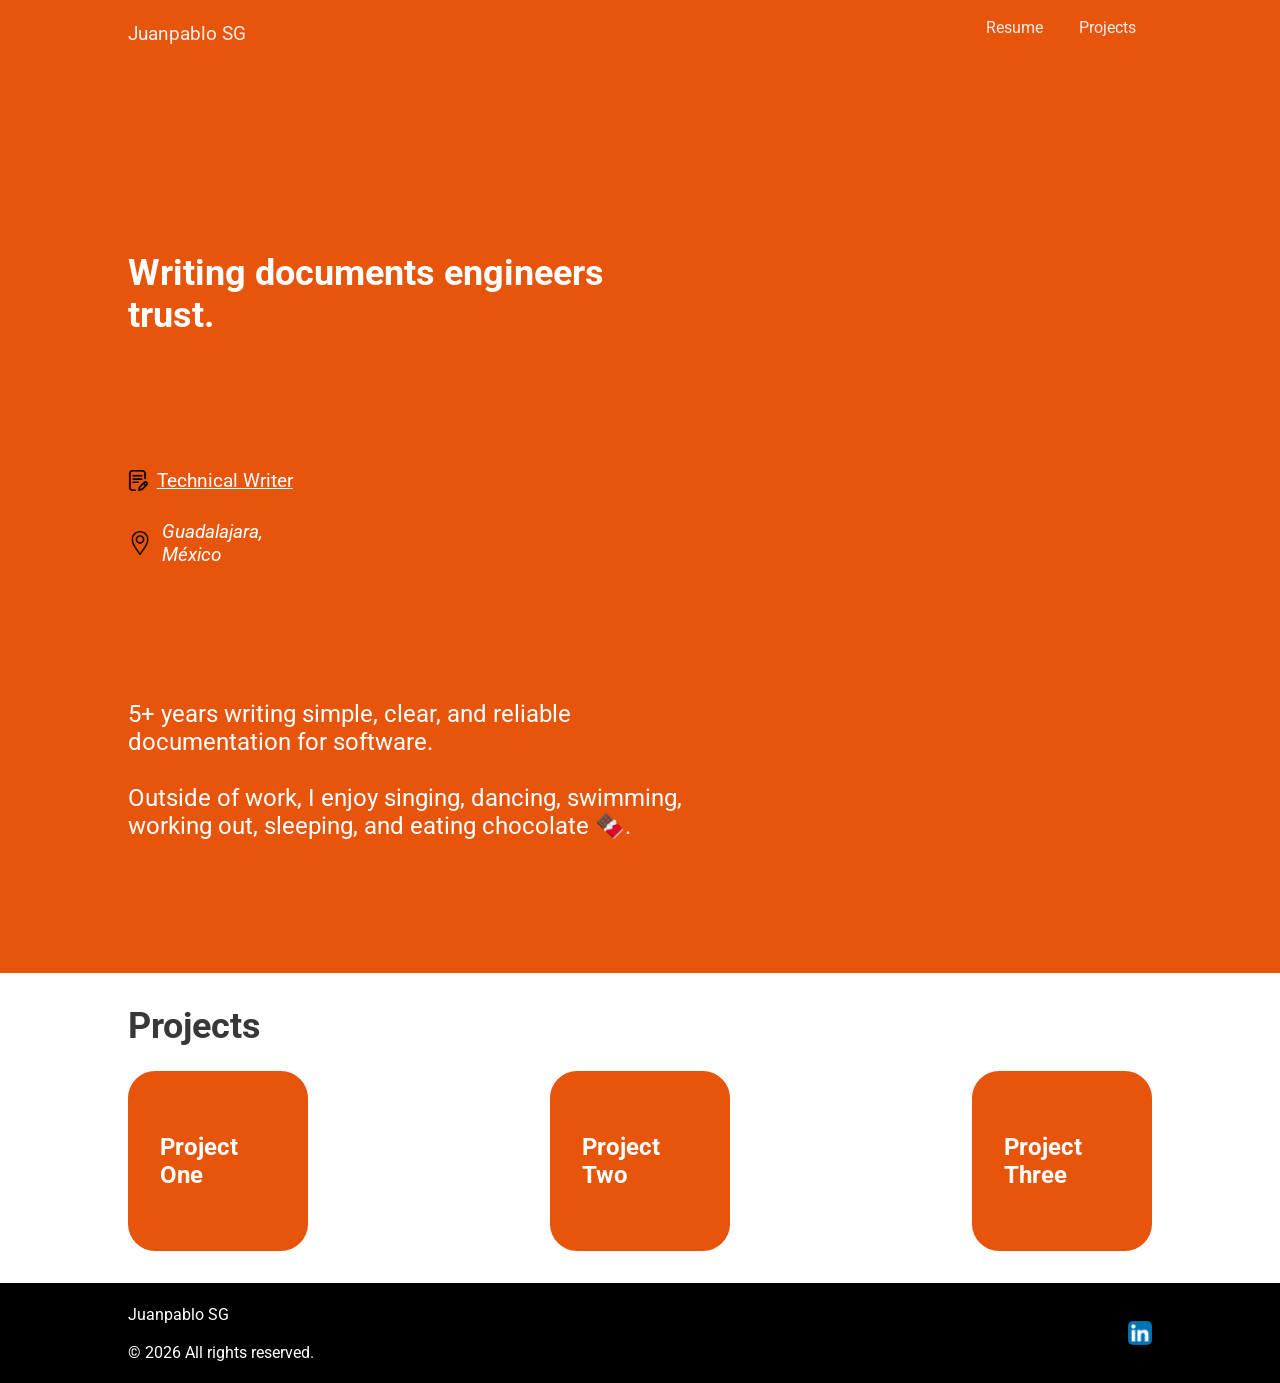
==== index.html @ 2d3052cb "First commit, first draft and layout of my portfolio website" ====
<!DOCTYPE html>
<html lang="en">
<head>
    <meta charset="UTF-8">
    <meta name="viewport" content="width=device-width, initial-scale=1.0">
    <meta name="author" content="Juan Pablo Sánchez González">
    <meta name="description" content="My technical writing portfolio home page">
    <title>Juan Pablo Sánchez González - Technical Writing Portfolio</title>
    <link rel="stylesheet" href="./css/style.css">
    <link rel="icon" href="./img/favicon.ico" type="image/x-icon">
</head>
<body>
    <header>
        <div class="inner-container">
            <p class="myName"><a href="/"><span class="nowrap">Juanpablo SG</span></a></p>
            <nav>
                <a href="./assets/pdf/Resume - JUAN PABLO SANCHEZ GONZALEZ - 2026.pdf" target="_blank" rel="noopener noreferrer">Resume</a>
                <a href="./projects.html">Projects</a>
            </nav>
        </div>
    </header>
    <main>
        <div class="inner-container">
            <section class="content-conatiner">
                <h1>Writing documents engineers trust.</h1>
                <div class="contact-info">
                    <div class="linkedin-link-content">
                        <img src="./img/writing.png" alt="a writing icon" class="doc-icon">
                        <p>
                        <a href="https://www.linkedin.com/in/juan-pablo-sanchez-gonzalez/" target="_blank">Technical Writer</a>
                    </p>
                    </div>
                    <br>
                    <div class="address-content">
                        <img src="./img/location.png" alt="a location icon" class="location-icon">
                        <p>
                        <address>
                            <span class="nowrap">Guadalajara,</span> <br>
                            México
                        </address>
                    </p>
                    </div>
                </div>
                <div class="about-me">
                    <p>
                        5+ years writing simple, clear, and reliable documentation for software.
                    </p>
                    <br>
                    <p>
                        Outside of work, I enjoy singing, dancing, swimming, working out, sleeping, and eating chocolate 🍫.
                    </p>
                </div>
            </section>
            <section class="video-container">
                <video src="./assets/video/mp_.mp4" type="video/mp4" autoplay loop muted playsinline width="100%"></video>
            </section>
        </div>
    </main>
    <section class="projects-container">
        <div class="inner-container">
            <h2>Projects</h2>
            <ul>
                <li><a href="./project1.html">Project One</a></li>
                <li><a href="./project1.html">Project Two</a></li>
                <li><a href="./project1.html">Project Three</a></li>
            </ul>
        </div>
    </section>
    <footer>
        <div class="inner-container">
            <div class="footer-content">
                <p>Juanpablo SG</p>
                <br>
                <p>&copy; 2026 All rights reserved.</p>
            </div>
            <div class="footer-references">
                <a href="https://www.linkedin.com/in/juan-pablo-sanchez-gonzalez/" target="_blank"><img src="./img/LinkedIn_logo_initials.png" alt="linkedIn Mini Logo" title="Go to my LinkedIn profile"></a>
            </div>
        </div>
    </footer>
</body>
</html>
---- css/style.css ----
@import url('https://fonts.googleapis.com/css2?family=Nunito:ital,wght@0,200..1000;1,200..1000&family=Roboto:ital,wght@0,100..900;1,100..900&display=swap');

/* COLOR PALETTE */

:root {
    --BGCOLOR: rgb(231, 84, 11);
    --DARKBGCOLOR: #383838; 
    --COMP-COLOR:rgb(255, 198, 6);
    --FONTCOLOR: rgb(255, 255, 255);
    --SECOND-FONT-COLOR: rgb(247, 237, 234);
    --THIRD-FONT-COLOR: rgb(244, 244, 243);
    --CONTRAST-COLOR: rgb(0, 0, 0);
}

/* RESET STYLES */

* {
    margin: 0;
    padding: 0;
    box-sizing: border-box;
}

html {
    scroll-behavior: smooth;
}

img {
    display: block;
    height: auto;
}

video {
    display: block;
    height: auto;
}

body {
    font-family: "Roboto", sans-serif;
    font-size: 1.5rem;
    background-color: var(--BGCOLOR);
    color: var(--FONTCOLOR);
}

/* UTILITY STYLES */

.nowrap {
    white-space: nowrap;
}

.inner-container {
    width: 80%;
    margin-inline: auto;
}

/* GENERAL STYLES */

header .inner-container {
    min-height: min(15vh, 100px);
    display: flex;
    flex-flow: row wrap;
    justify-content: space-between;
    margin-top: 2vh;
}

.myName a:any-link {
    color: var(--SECOND-FONT-COLOR);
    font-size: 1.2rem;
    text-decoration: none;
}

header .inner-container nav {
    font-size: 1rem;
 /*    width: 25%;
    text-align: right; */
   /*  display: flex;
    justify-content: space-around;
    align-items: center; */
}

header nav a:any-link {
    color: var(--SECOND-FONT-COLOR);
    text-decoration: none;
    margin-inline: 1rem;
}

header nav a:hover, header nav a:focus {
    color: var(--COM-COLOR);
}

main .inner-container {
    min-height: 95vh;
    display: flex;
    gap: 5rem;
    justify-content: space-between;
    /* display: grid;
    grid-template-columns: 60% 40%;
    grid-template-rows: 100%;
    place-items: center; */
    

}

.content-conatiner {
    /* flex-grow: 3;
    flex-shrink: 1; */
    flex: 3 1 60vw;
    display: flex;
    flex-direction: column;
    justify-content: space-evenly
}

.linkedin-link-content {
    display: flex;
    gap: 0.5rem;
    align-items: center;
    font-size: 1.2rem;
}

.linkedin-link-content p a:any-link {
    color: var(--FONTCOLOR);
}

.doc-icon {
    width: 1.3rem;
}

.address-content {
    display: flex;
    gap: 0.3rem;
    align-items: center;
    font-size: 1.2rem;
}

.location-icon {
    width: 1.5rem;
}

.video-container {
    flex: 1 1 40vw;
    place-self: center;
}

.projects-container .inner-container {
    padding: 2rem 0;
}

.projects-container h2 {
    margin-bottom: 1.5rem;
}

.projects-container ul {
    list-style: none;
    display: flex;
    flex-flow: row wrap;
    justify-content: space-between;
    gap: 2rem;

}

/* .projects-container ul li {
    padding: 2rem;
    width: 20vh;
    height: 20vh;
    display: flex;
    align-items: center;
    background-color: var(--BGCOLOR);
    border-radius: 15%;

} */

.projects-container ul li a:any-link {
    color: var(--FONTCOLOR);
    text-decoration: none;
    padding: 2rem;
    width: 20vh;
    height: 20vh;
    display: flex;
    align-items: center;
    background-color: var(--BGCOLOR);
    border-radius: 15%;
    font-weight: bolder;

}

.projects-container ul li:hover, .projects-container ul li:focus-within {
    transform: scale(1.1);
    transition: all 0.1s;
}

footer .inner-container {
    min-height: min(15vh, 100px);
    background-color: var(--CONTRAST-COLOR);
    display: flex;
    align-items: center;
    justify-content: space-between;
    font-size: 1rem;

}

.footer-references img {
    width: 1.5rem;
    height: auto;
    border-radius: 5px;
}

/* BAKCGORUND COLORS */

header, main {
    background-color: var(--BGCOLOR);
}

.projects-container {
    background-color: var(--FONTCOLOR);
    color: var(--DARKBGCOLOR);
}

footer {
    background-color: var(--CONTRAST-COLOR);
}
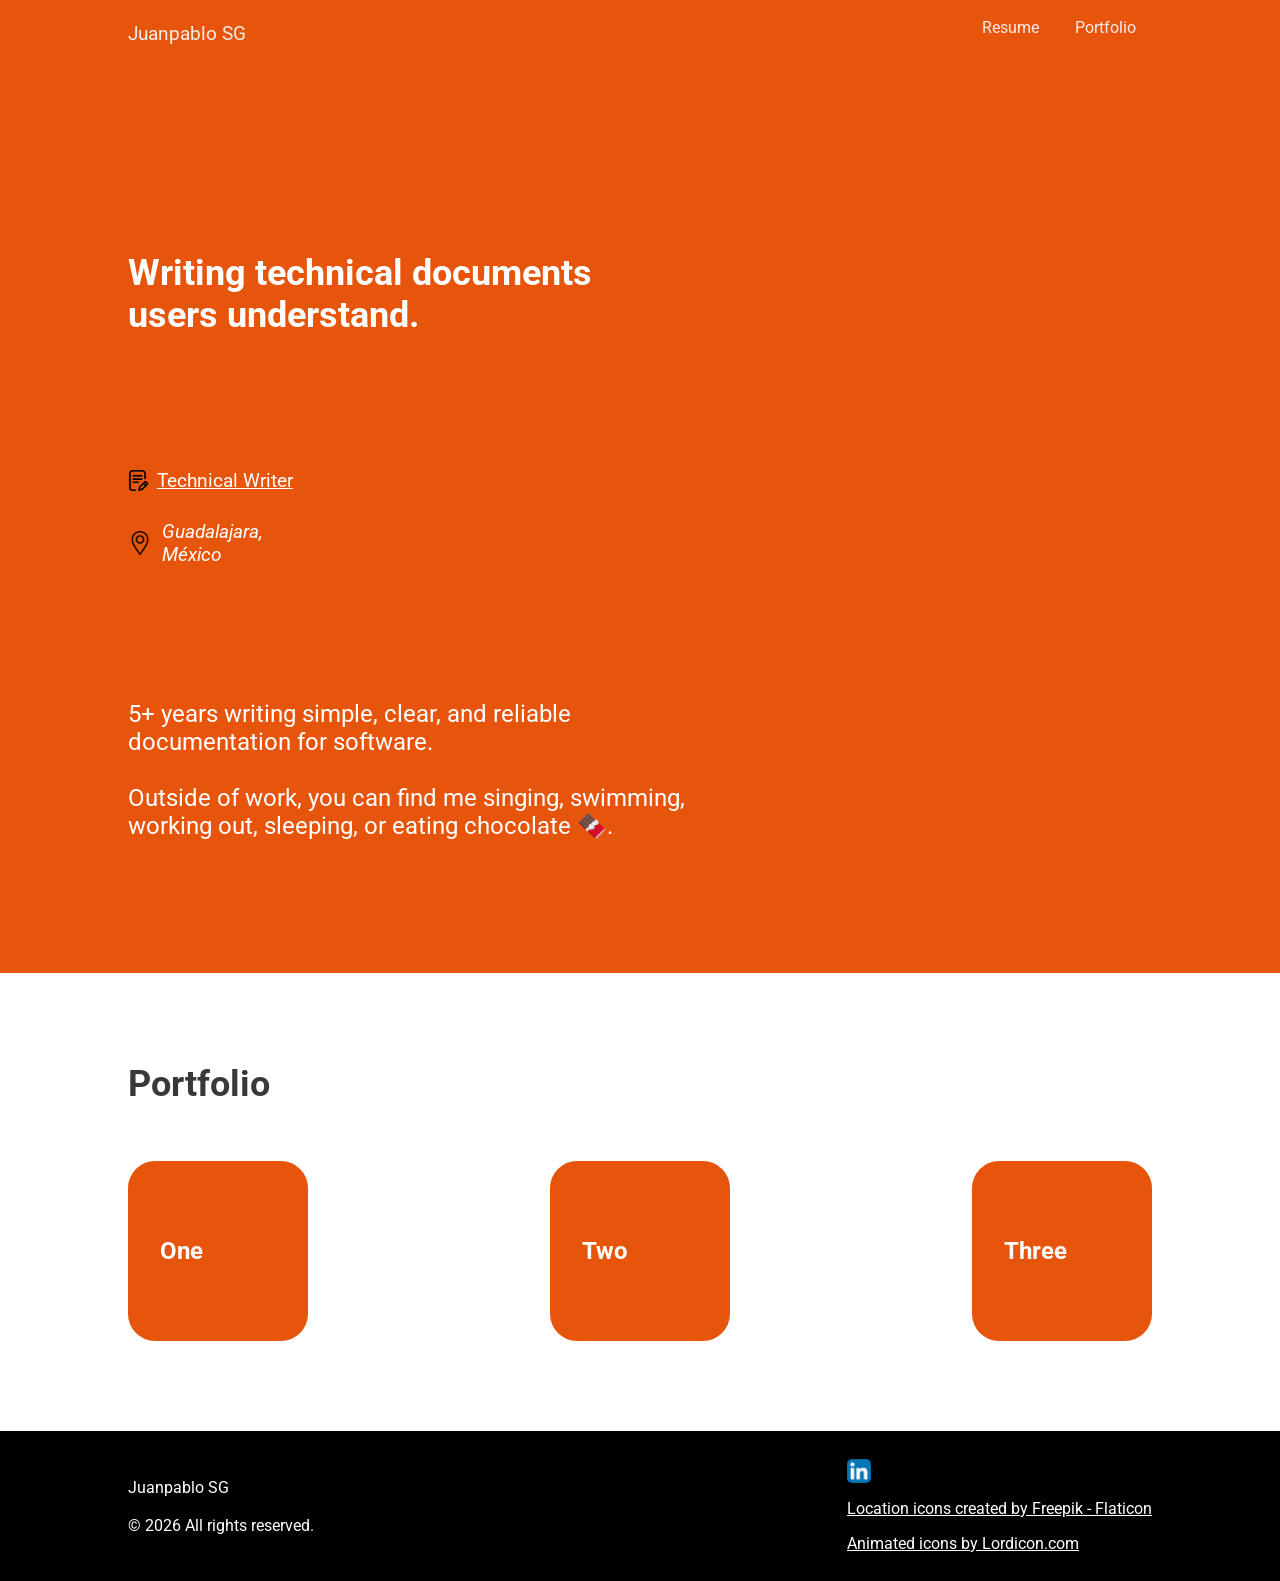
==== commit deb84434: "CSS and HTML updates" ====
--- a/index.html
+++ b/index.html
@@ -8,6 +8,7 @@
     <title>Juan Pablo Sánchez González - Technical Writing Portfolio</title>
     <link rel="stylesheet" href="./css/style.css">
     <link rel="icon" href="./img/favicon.ico" type="image/x-icon">
+    <script src="https://cdn.lordicon.com/lordicon.js"></script>
 </head>
 <body>
     <header>
@@ -15,14 +16,14 @@
             <p class="myName"><a href="/"><span class="nowrap">Juanpablo SG</span></a></p>
             <nav>
                 <a href="./assets/pdf/Resume - JUAN PABLO SANCHEZ GONZALEZ - 2026.pdf" target="_blank" rel="noopener noreferrer">Resume</a>
-                <a href="./projects.html">Projects</a>
+                <a href="./portfolio.html">Portfolio</a>
             </nav>
         </div>
     </header>
     <main>
         <div class="inner-container">
             <section class="content-conatiner">
-                <h1>Writing documents engineers trust.</h1>
+                <h1><!-- Writing documents engineers trust. --> Writing <span class="nowrap">technical documents</span> <span class="nowrap">users understand.</span></h1>
                 <div class="contact-info">
                     <div class="linkedin-link-content">
                         <img src="./img/writing.png" alt="a writing icon" class="doc-icon">
@@ -47,22 +48,30 @@
                     </p>
                     <br>
                     <p>
-                        Outside of work, I enjoy singing, dancing, swimming, working out, sleeping, and eating chocolate 🍫.
+                        Outside of work, you can find me singing, swimming, working out, sleeping, or eating chocolate 🍫.
                     </p>
                 </div>
             </section>
-            <section class="video-container">
-                <video src="./assets/video/mp_.mp4" type="video/mp4" autoplay loop muted playsinline width="100%"></video>
+            <section class="animated-icon-container">
+                <lord-icon
+                    src="https://cdn.lordicon.com/fttvwdlw.json"
+                    trigger="loop"
+                    stroke="light"
+                    state="loop-roll"
+                    colors="primary:#000000,secondary:#ffffff"
+                    style="width:250px;height:250px">
+                </lord-icon>
             </section>
         </div>
     </main>
     <section class="projects-container">
         <div class="inner-container">
-            <h2>Projects</h2>
+            <h2>Portfolio</h2>
+            <!-- Change to buttons when using JavaScript -->
             <ul>
-                <li><a href="./project1.html">Project One</a></li>
-                <li><a href="./project1.html">Project Two</a></li>
-                <li><a href="./project1.html">Project Three</a></li>
+                <li><a href="./project1.html">One</a></li>
+                <li><a href="./project1.html">Two</a></li>
+                <li><a href="./project1.html">Three</a></li>
             </ul>
         </div>
     </section>
@@ -75,6 +84,8 @@
             </div>
             <div class="footer-references">
                 <a href="https://www.linkedin.com/in/juan-pablo-sanchez-gonzalez/" target="_blank"><img src="./img/LinkedIn_logo_initials.png" alt="linkedIn Mini Logo" title="Go to my LinkedIn profile"></a>
+                <a href="https://www.flaticon.com/free-icons/location" title="location icons">Location icons created by Freepik - Flaticon</a>
+                <a href="https://lordicon.com/">Animated icons by Lordicon.com</a>
             </div>
         </div>
     </footer>
--- a/css/style.css
+++ b/css/style.css
@@ -5,7 +5,7 @@
 :root {
     --BGCOLOR: rgb(231, 84, 11);
     --DARKBGCOLOR: #383838; 
-    --COMP-COLOR:rgb(255, 198, 6);
+    --COMP-COLOR:#ffc606;
     --FONTCOLOR: rgb(255, 255, 255);
     --SECOND-FONT-COLOR: rgb(247, 237, 234);
     --THIRD-FONT-COLOR: rgb(244, 244, 243);
@@ -29,11 +29,6 @@
     height: auto;
 }
 
-video {
-    display: block;
-    height: auto;
-}
-
 body {
     font-family: "Roboto", sans-serif;
     font-size: 1.5rem;
@@ -50,6 +45,21 @@
 .inner-container {
     width: 80%;
     margin-inline: auto;
+}
+
+/* BAKCGORUND COLORS */
+
+header, main {
+    background-color: var(--BGCOLOR);
+}
+
+.projects-container {
+    background-color: var(--FONTCOLOR);
+    color: var(--DARKBGCOLOR);
+}
+
+footer {
+    background-color: var(--CONTRAST-COLOR);
 }
 
 /* GENERAL STYLES */
@@ -100,6 +110,11 @@
 
 }
 
+/* main h1 {
+    font-weight: 900;
+    letter-spacing: 2px;
+} */
+
 .content-conatiner {
     /* flex-grow: 3;
     flex-shrink: 1; */
@@ -135,13 +150,19 @@
     width: 1.5rem;
 }
 
-.video-container {
+.animated-icon-container {
     flex: 1 1 40vw;
     place-self: center;
+    text-align: center;
 }
 
 .projects-container .inner-container {
-    padding: 2rem 0;
+    /* height: 60vh; */
+    padding: 10vh 0;
+    display: flex;
+    flex-flow: column nowrap;
+    justify-content: space-evenly;
+    gap: 2rem;
 }
 
 .projects-container h2 {
@@ -188,12 +209,22 @@
 }
 
 footer .inner-container {
-    min-height: min(15vh, 100px);
+    min-height: min(20vh, 150px);
     background-color: var(--CONTRAST-COLOR);
     display: flex;
     align-items: center;
     justify-content: space-between;
     font-size: 1rem;
+
+}
+.footer-references {
+    display: flex;
+    flex-direction: column;
+    gap: 1rem;
+}
+
+.footer-references a:any-link {
+    color: var(--FONTCOLOR);
 
 }
 
@@ -203,18 +234,17 @@
     border-radius: 5px;
 }
 
-/* BAKCGORUND COLORS */
-
-header, main {
-    background-color: var(--BGCOLOR);
-}
-
-.projects-container {
-    background-color: var(--FONTCOLOR);
-    color: var(--DARKBGCOLOR);
-}
-
-footer {
-    background-color: var(--CONTRAST-COLOR);
-}
-
+/* MOBILE STYLES */
+
+@media screen and (max-width: 650px) {
+   main .inner-container {
+    flex-wrap: wrap;
+   }
+
+   .content-conatiner {
+        font-size: 1.2rem;
+    }
+    
+
+}
+
